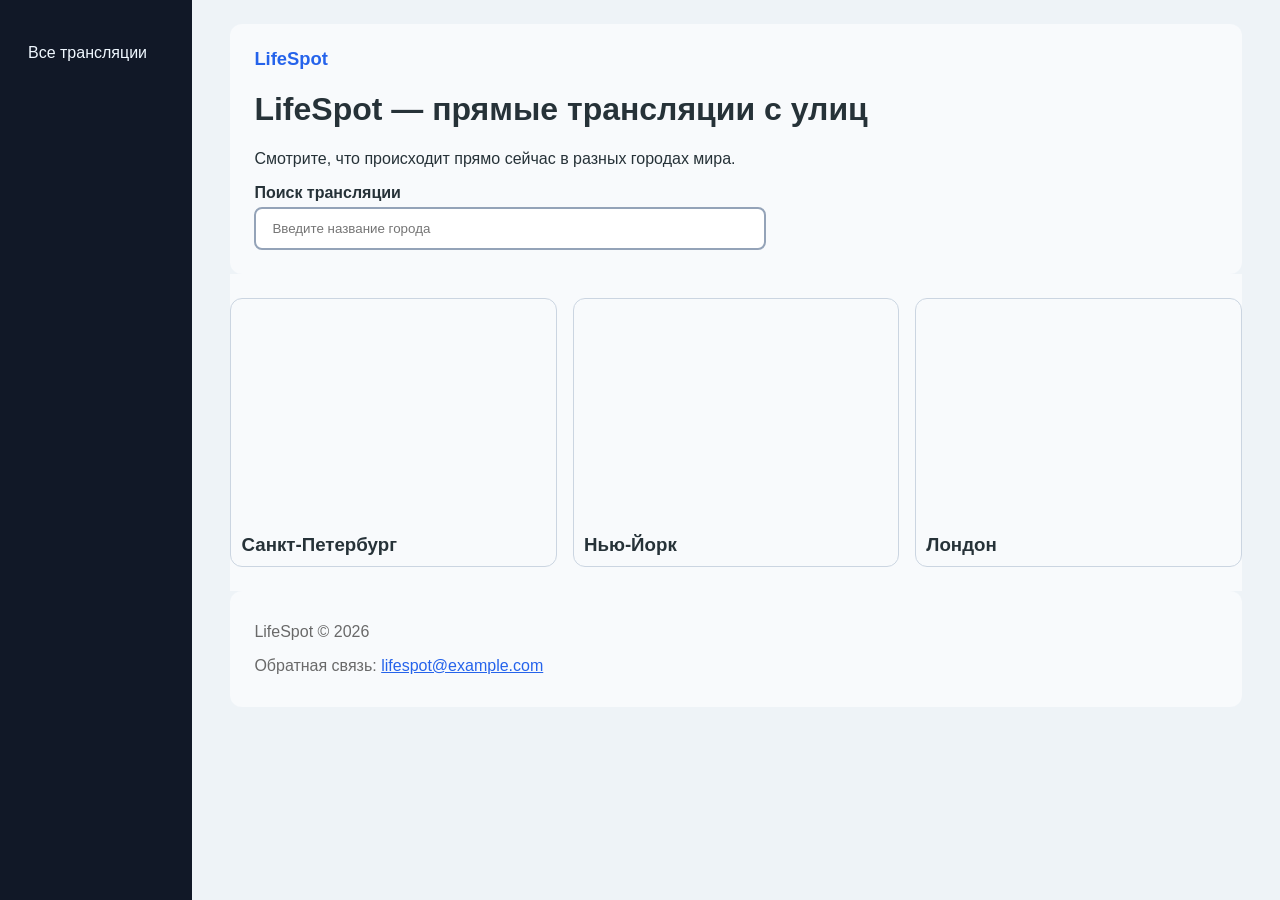
==== index.html @ ca898b5b "Добавьте файлы проекта." ====
<!doctype html>
<html lang="ru">
<head>
    <meta charset="utf-8">
    <meta name="viewport" content="width=device-width, initial-scale=1">
    <meta name="description" content="LifeSpot — прямые трансляции с улиц разных городов мира">
    <title>LifeSpot</title>
    <link rel="stylesheet" href="/Static/CSS/index.css">
</head>
<body>
    <aside>
        <nav class="navbar" aria-label="Основная навигация">
            <a href="/" aria-current="page">Все трансляции</a>
        </nav>
    </aside>

    <div class="page-shell">
        <header id="header-index">
            <p class="brand">LifeSpot</p>
            <h1>LifeSpot — прямые трансляции с улиц</h1>
            <p>Смотрите, что происходит прямо сейчас в разных городах мира.</p>
            <label class="search-label" for="video-search">Поиск трансляции</label>
            <input id="video-search" class="search-input" type="search"
                   placeholder="Введите название города">
        </header>

        <main>
            <section class="video-grid" aria-label="Городские трансляции">
                <article class="video-container">
                    <iframe src="https://www.youtube.com/embed/Vn28Tk_uuq0"
                            title="Трансляция из Санкт-Петербурга"
                            loading="lazy" allowfullscreen></iframe>
                    <h3 class="video-title">Санкт-Петербург</h3>
                </article>
                <article class="video-container">
                    <iframe src="https://www.youtube.com/embed/GSmCh4DrbWY"
                            title="Трансляция из Нью-Йорка"
                            loading="lazy" allowfullscreen></iframe>
                    <h3 class="video-title">Нью-Йорк</h3>
                </article>
                <article class="video-container">
                    <iframe src="https://www.youtube.com/embed/JplMzss6_YE"
                            title="Трансляция из Лондона"
                            loading="lazy" allowfullscreen></iframe>
                    <h3 class="video-title">Лондон</h3>
                </article>
            </section>
        </main>

        <footer>
            <p>LifeSpot © 2026</p>
            <p>Обратная связь:
                <a href="mailto:lifespot@example.com">lifespot@example.com</a>
            </p>
        </footer>
    </div>

    <script src="/Static/JS/index.js"></script>
</body>
</html>
---- Static/CSS/index.css ----
:root {
    color-scheme: light;
    font-family: Inter, Arial, sans-serif;
    background: #eef3f7;
    color: #263238;
}

* {
    box-sizing: border-box;
}

body {
    margin: 0;
    background: #eef3f7;
}

aside {
    position: fixed;
    top: 0;
    left: 0;
    width: 12rem;
    height: 100vh;
    padding-top: 2rem;
    background: #111827;
}

.navbar {
    display: grid;
    padding: 0 1rem;
}

.navbar a {
    padding: .75rem;
    border-radius: .5rem;
    color: aliceblue;
    text-decoration: none;
}

.page-shell {
    min-height: 100vh;
    margin-left: 12rem;
    padding: 1.5rem 3%;
}

header,
main,
footer {
    background: #f8fafc;
}

header {
    padding: 1.5rem;
    border-radius: .75rem;
}

.brand {
    margin: 0;
    color: #2563eb;
    font-size: 1.15rem;
    font-weight: 700;
}

.search-label {
    display: block;
    margin: 1rem 0 .35rem;
    font-weight: 600;
}

.search-input {
    width: min(100%, 32rem);
    padding: .75rem 1rem;
    border: 2px solid #94a3b8;
    border-radius: .5rem;
}

.search-input:focus {
    border-color: #2563eb;
    outline: none;
    box-shadow: 0 0 0 .25rem rgba(37, 99, 235, .2);
}

.video-grid {
    display: flex;
    flex-wrap: wrap;
    gap: 1rem;
    padding: 1.5rem 0;
}

.video-container {
    flex: 1 1 19rem;
    padding: 1%;
    border: 1px solid #cbd5e1;
    border-radius: .75rem;
    background: #f8fafc;
}

.video-container iframe {
    width: 100%;
    min-height: 13rem;
    border: 0;
    border-radius: .5rem;
}

.video-container h3 {
    margin: .75rem 0 0;
}

[hidden] {
    display: none !important;
}

footer {
    padding: 1rem 1.5rem;
    border-radius: .75rem;
    color: dimgrey;
}

footer a {
    color: #2563eb;
}

@media (max-width: 720px) {
    aside {
        position: static;
        width: 100%;
        height: auto;
        padding: .5rem;
    }

    .page-shell {
        margin-left: 0;
        padding: 1rem;
    }
}
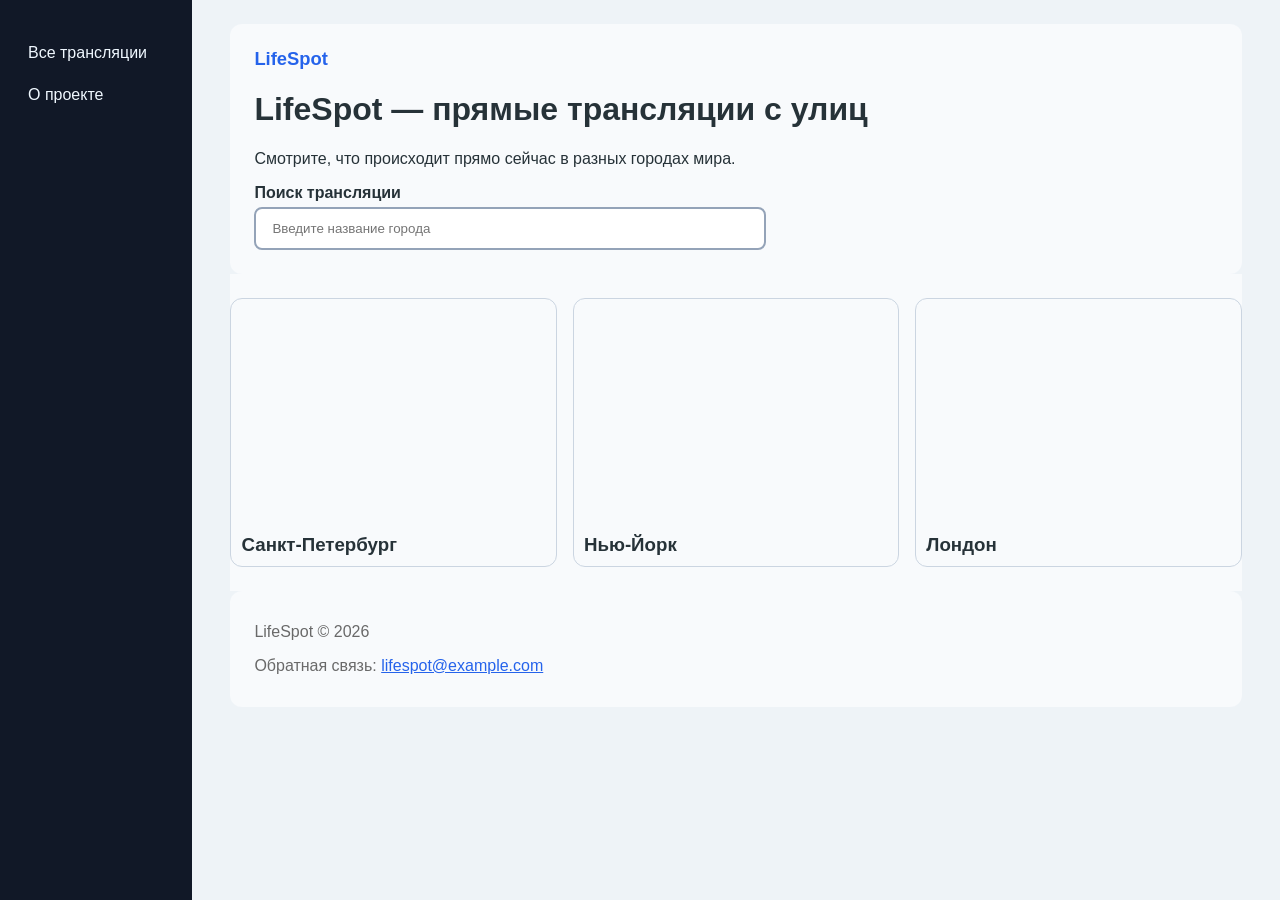
==== commit 2b5f85df: "Урок 29.7" ====
--- a/index.html
+++ b/index.html
@@ -11,6 +11,7 @@
     <aside>
         <nav class="navbar" aria-label="Основная навигация">
             <a href="/" aria-current="page">Все трансляции</a>
+            <a href="/about">О проекте</a>
         </nav>
     </aside>
 
--- a/Static/CSS/index.css
+++ b/Static/CSS/index.css
@@ -119,6 +119,59 @@
     color: #2563eb;
 }
 
+.about-content {
+    padding: 1.5rem 0;
+}
+
+.reviews-heading {
+    display: flex;
+    align-items: center;
+    justify-content: space-between;
+    gap: 1rem;
+}
+
+.review-button {
+    padding: .75rem 1rem;
+    border: 0;
+    border-radius: .5rem;
+    background: #2563eb;
+    color: #fff;
+    font: inherit;
+    font-weight: 700;
+    cursor: pointer;
+}
+
+.review-button:hover,
+.review-button:focus-visible {
+    background: #1d4ed8;
+}
+
+.reviews {
+    display: grid;
+    gap: 1rem;
+    margin-top: 1rem;
+}
+
+.review {
+    padding: 1rem;
+    border-left: .35rem solid #2563eb;
+    border-radius: .5rem;
+    background: #fff;
+    box-shadow: 0 .25rem 1rem rgba(15, 23, 42, .08);
+}
+
+.review h3,
+.review p {
+    margin: 0;
+}
+
+.review time {
+    display: block;
+    margin: .25rem 0 .75rem;
+    color: #64748b;
+    font-size: .875rem;
+}
+
 @media (max-width: 720px) {
     aside {
         position: static;
@@ -131,4 +184,9 @@
         margin-left: 0;
         padding: 1rem;
     }
+
+    .reviews-heading {
+        align-items: stretch;
+        flex-direction: column;
+    }
 }
